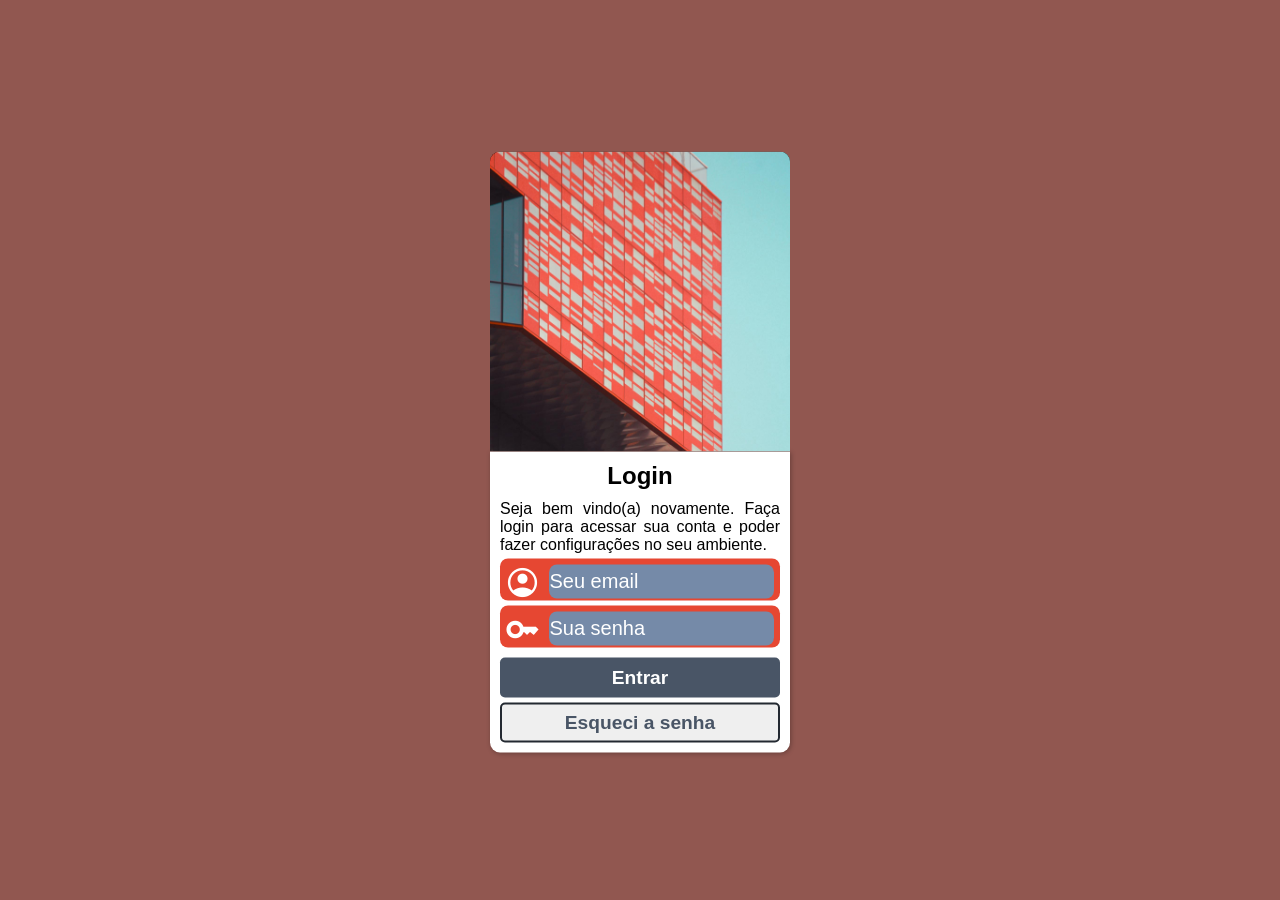
==== V01/index.html @ 6936160b "Adicionado estilo ao projeto" ====
<!DOCTYPE html>
<html lang="pt-br">
<head>
    <meta charset="UTF-8">
    <meta name="viewport" content="width=device-width, initial-scale=1.0">
    <title>Projeto Login</title>

    <link rel="stylesheet" href="https://fonts.googleapis.com/css2?family=Material+Symbols+Rounded:opsz,wght,FILL,GRAD@20..48,100..700,0..1,-50..200&icon_names=account_circle" />

    <link rel="stylesheet" href="https://fonts.googleapis.com/css2?family=Material+Symbols+Outlined:opsz,wght,FILL,GRAD@20..48,100..700,0..1,-50..200&icon_names=key" />

    <link rel="stylesheet" href="estilo/style.css">
</head>
<body>
    <div id="menu">
        <iframe id="predio" src="predio.html" frameborder="0"></iframe>
        <section>
            <h1>Login</h1>
            <p>Seja bem vindo(a) novamente. Faça login para acessar sua conta e poder fazer configurações no seu ambiente.</p>

            <form action="" method="post">
                <div class="user">
                    <label for="iemail">
                        <span class="material-symbols-rounded">account_circle</span>
                    </label>
                    <input class="user" type="email" name="email" id="iemail" placeholder="Seu email" required>
                </div>
                <div class="pass">
                    <label for="isenha">
                       <span class="material-symbols-outlined">key</span>
                    </label>
                    <input class="pass" type="password" name="senha" id="isenha" placeholder="Sua senha" required>
                </div>

                <div>
                    <input class="entrar" type="submit" value="Entrar" id="entrar"> 
                    
                    <input class="apagar" type="button" value="Esqueci a senha" id="esquece">
                </div>
            </form>
        </section>
    </div>
</body>
</html>
---- V01/estilo/style.css ----
:root{
    --cor0: #915750;
    --cor1: #495566;
    --cor2: #BCE632;
    --cor3: #E64732;
}

*{
    box-sizing: border-box;
    margin: 0px;
    padding: 0px;
}

body, html{
    font-family: Arial, Helvetica, sans-serif;
}

body{
    background-color: var(--cor0)
}

div#menu{
    position:absolute;
    top: 50%;
    left: 50%;
    transform: translate(-50%,-50%);
}

div > iframe{
    position: relative;
    top: 4px;
    width: 300px;
    height: 300px;
    border-radius: 10px 10px 0px 0px;
}

div > section{
    padding: 10px;
    background-color: white;
    width: 300px;
    border-radius: 0px 0px 10px 10px;
    box-shadow: 1px 1px 5px rgba(0, 0, 0, 0.288);
    text-align: justify;
}

div > section > h1{
    text-align: center;
    margin-bottom: 10px;
}

div.user , div.pass{
    background-color: var(--cor3);
    height: 42px;
    margin: 5px 0px;
    border-radius: 8px;
}

input.user , input.pass{
    border-radius: 8px;
    height: 34px;
    width: 225px;
    position: relative;
    top: -6px;
    left: -5px;
    font-size: 20px;
    border: 0px;
    background-color: rgb(117, 138, 168);
}

input.user::placeholder , input.pass::placeholder{
    color: white;
}

input.user:focus , input.pass:focus{
    background-color: rgb(218, 233, 255);
}

input.user:focus::placeholder , input.pass:focus::placeholder{
    color: transparent;
}

span{
    position: relative;
    top: 6px;
    left: -10px;
    padding-left: 15px;
    color: white;
}

.material-symbols-rounded {
    font-size: 35px;
  font-variation-settings:
  'FILL' 1,
  'wght' 400,
  'GRAD' 0,
  'opsz' 40
}

.material-symbols-outlined {
    font-size: 35px;
  font-variation-settings:
  'FILL' 1,
  'wght' 400,
  'GRAD' 0,
  'opsz' 40
}

#entrar , #esquece{
    margin: auto;
    height: 40px;
    width: 280px;
    margin-top: 5px;
    border-radius: 5px;
    cursor: pointer;
}

#entrar{
    background-color: var(--cor1);
    color: white;
    font-weight: bold;
    font-size: 1.2em;
    border: 0px;
}

#entrar:hover{
    background-color: #232931;
    animation-duration: 0.2s;
}

#esquece{
    color: var(--cor1);
    font-weight: bold;
    font-size: 1.2em;
    border: 2px solid #232931;
}

#esquece:hover{
    background-color: var(--cor1);
    color: white;
    animation-duration: 0.2s;
    border: 2px solid #232931;
}
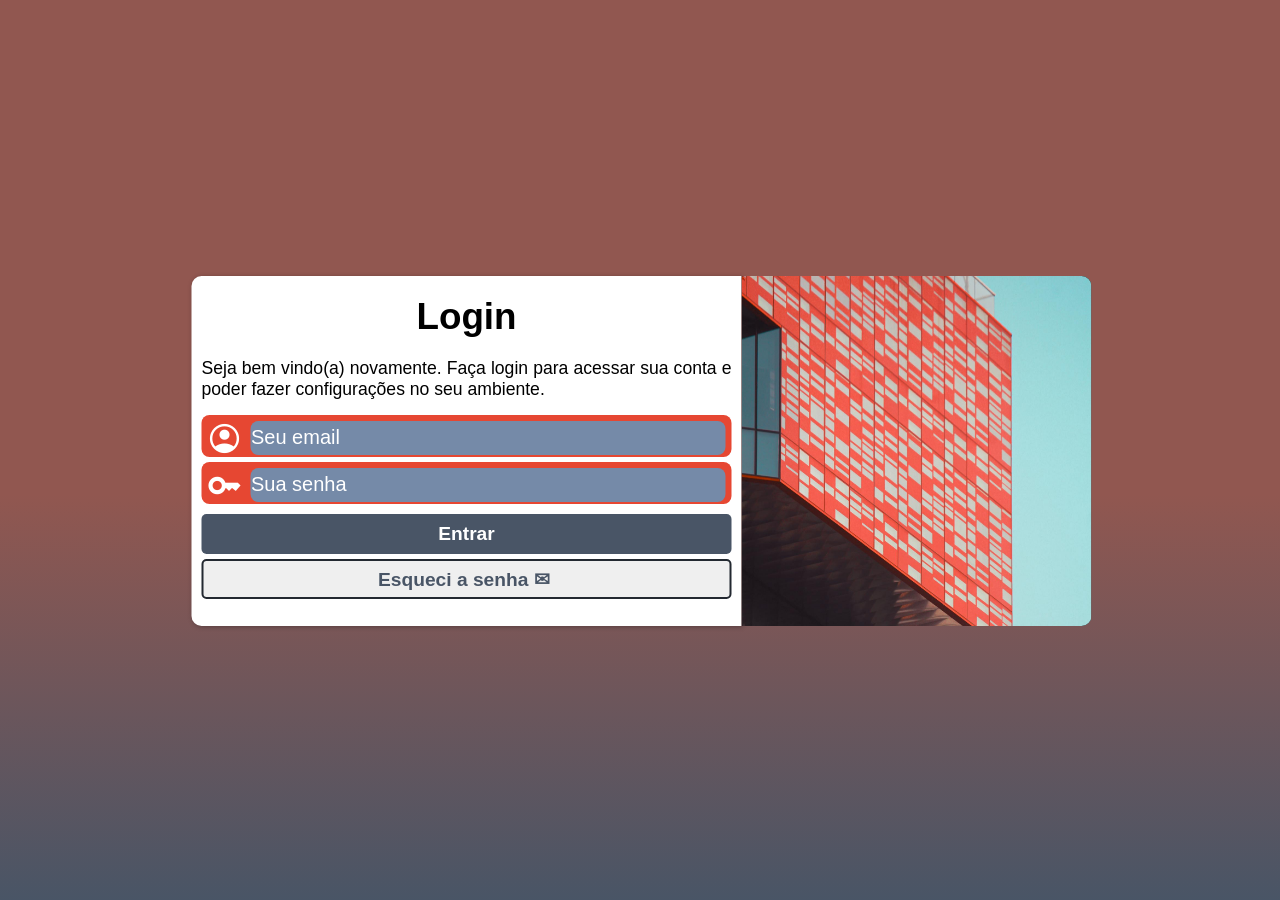
==== commit dd8ad200: "Atualizaçao e finalizaçao da V01 do projeto" ====
--- a/V01/index.html
+++ b/V01/index.html
@@ -6,10 +6,11 @@
     <title>Projeto Login</title>
 
     <link rel="stylesheet" href="https://fonts.googleapis.com/css2?family=Material+Symbols+Rounded:opsz,wght,FILL,GRAD@20..48,100..700,0..1,-50..200&icon_names=account_circle" />
-
     <link rel="stylesheet" href="https://fonts.googleapis.com/css2?family=Material+Symbols+Outlined:opsz,wght,FILL,GRAD@20..48,100..700,0..1,-50..200&icon_names=key" />
 
-    <link rel="stylesheet" href="estilo/style.css">
+    <link rel="stylesheet" href="estilo/style.css" media="all">
+    <link rel="stylesheet" href="estilo/tablet.css" media="screen and (min-width:768px) and (max-width:992px)">
+    <link rel="stylesheet" href="estilo/pc.css" media="screen and (min-width:992px)">
 </head>
 <body>
     <div id="menu">
@@ -35,7 +36,7 @@
                 <div>
                     <input class="entrar" type="submit" value="Entrar" id="entrar"> 
                     
-                    <input class="apagar" type="button" value="Esqueci a senha" id="esquece">
+                    <input class="apagar" type="button" value="Esqueci a senha &#x2709 " id="esquece">
                 </div>
             </form>
         </section>
--- a/V01/estilo/tablet.css
+++ b/V01/estilo/tablet.css
@@ -0,0 +1,55 @@
+body{
+    width: 100vw;
+    height: 100vh;
+    background: linear-gradient(180deg,
+  #915750 55%,
+  #495566);
+}
+
+
+div#menu{
+    position:absolute;
+    top: 50%;
+    left: 60%;
+    transform: translate(-45%,-75%);
+}
+
+div > iframe{
+    position: relative;
+    top: 304px;
+    left: -250px;
+    width: 250px;
+    height: 300px;
+    border-radius: 10px 0px 0px 10px;
+}
+
+div > section{
+    padding: 10px;
+    background-color: white;
+    width: 500px;
+    height: 300px;
+    border-radius: 0px 10px 10px 0px;
+    box-shadow: 1px 1px 5px rgba(0, 0, 0, 0.288);
+    text-align: justify;
+}
+
+input.user , input.pass{
+    border-radius: 8px;
+    height: 34px;
+    width: 425px;
+    position: relative;
+    top: -6px;
+    left: -5px;
+    font-size: 20px;
+    border: 0px;
+    background-color: rgb(117, 138, 168);
+}
+
+#entrar , #esquece{
+    margin: auto;
+    height: 40px;
+    width: 480px;
+    margin-top: 5px;
+    border-radius: 5px;
+    cursor: pointer;
+}
--- a/V01/estilo/pc.css
+++ b/V01/estilo/pc.css
@@ -0,0 +1,67 @@
+body{
+    width: 100vw;
+    height: 100vh;
+    background: linear-gradient(180deg,
+  #915750 55%,
+  #495566);
+}
+
+div#menu{
+    position:absolute;
+    top: 50%;
+    left: 30%;
+    transform: translate(-35%,-75%);
+}
+
+div > iframe{
+    position: relative;
+    top: 354px;
+    left: 550px;
+    width: 350px;
+    height: 350px;
+    border-radius: 0px 10px 10px 0px;
+}
+
+div > section{
+    padding: 10px;
+    background-color: white;
+    width: 550px;
+    height: 350px;
+    border-radius: 10px 0px 0px 10px;
+    box-shadow: 1px 1px 5px rgba(0, 0, 0, 0.288);
+    text-align: justify;
+}
+
+input.user , input.pass{
+    border-radius: 8px;
+    height: 34px;
+    width: 475px;
+    position: relative;
+    top: -6px;
+    left: -5px;
+    font-size: 20px;
+    border: 0px;
+    background-color: rgb(117, 138, 168);
+}
+
+#entrar , #esquece{
+    margin: auto;
+    height: 40px;
+    width: 530px;
+    margin-top: 5px;
+    border-radius: 5px;
+    cursor: pointer;
+}
+
+form{
+    margin-top: 15px;
+}
+
+h1{
+    font-size: 2.3em;
+    padding: 10px 0px;
+}
+
+p{
+   font-size: 1.1em;
+}
